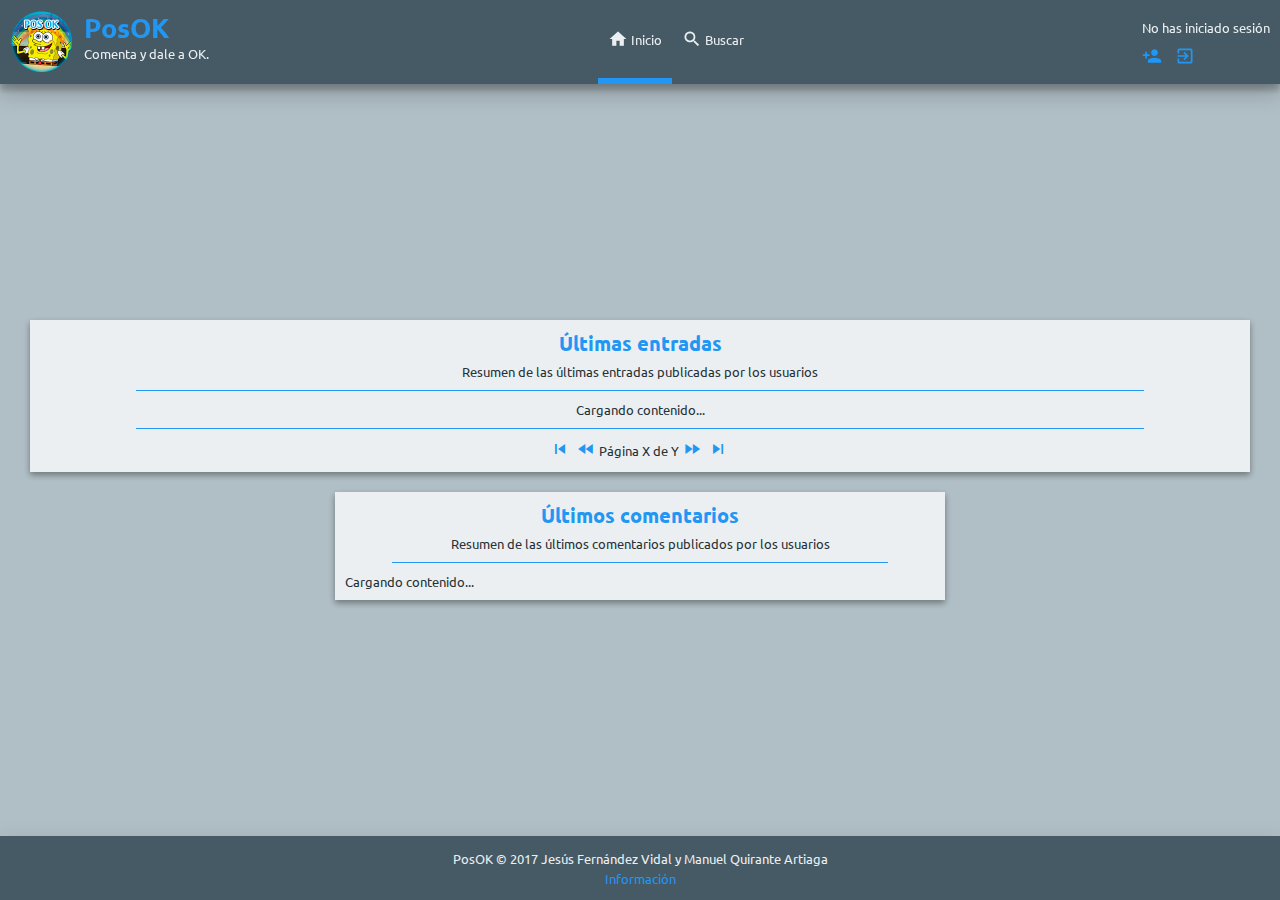
==== index.html @ ed4404c7 "Registro, búsqueda y algo de paginación" ====
<!DOCTYPE html>
<html lang="es">
	<head>
		<meta charset="UTF-8">
		<meta name="viewport" content="width=device-width, initial-scale=1">
		<link rel="stylesheet" href="https://fonts.googleapis.com/css?family=Ubuntu:400,700"><!-- Ubuntu Web Font -->	
		<link rel="stylesheet" href="https://fonts.googleapis.com/icon?family=Material+Icons"><!-- Material Icons -->
		<link rel="stylesheet" type="text/css" href="css/estilos.css">
		<script src="js/basico.js" async defer></script>
		<script src="js/index.js" async defer></script>
		<title>PosOK</title>
	</head>
	<body>
		<input type="checkbox" id="burger-ckb">
		<header>
			<div>
				<label for="burger-ckb"><i class="material-icons">&#xE5CF;</i></label>
				<div id="logo-container">
					<img src="img/com/logo.png" height="500" width="500" alt="Logo PosOK">
					<div>
						<h1>PosOK</h1>
						<p>Comenta y dale a OK.</p>
					</div>
				</div>
			</div>
			<div id="login-container">
				<p>Cargando nombre de usuario...</p>
				<div>
					<p>Cargando enlaces...</p>
				</div>
			</div>
			<nav>
				<ul>
					<li><a href="index.html" class="actual"><i class="material-icons">&#xE88A;</i>Inicio</a></li>
					<li><a href="buscar.html"><i class="material-icons">&#xE8B6;</i>Buscar</a></li>					
				</ul>
			</nav>
		</header>
		<main>
			<section>
				<h2>Últimas entradas</h2>
				<p>Resumen de las últimas entradas publicadas por los usuarios</p>
				<hr>
				<div class="galeria">
					<p>Cargando contenido...</p>
					<!-- Contenido agregado por AJAX -->
				</div>
				<hr>
				<footer>
					<p class="paginacion">
						<a onclick="primeraPagina();" title="Primera página"><i class="material-icons">&#xE045;</i></a>
						<a onclick="paginaAnterior();" title="Página anterior"><i class="material-icons">&#xE020;</i></a>
						Página X de Y
						<a onclick="paginaSiguiente();" title="Página siguiente"><i class="material-icons">&#xE01F;</i></a>
						<a onclick="ultimaPagina();" title="Última página"><i class="material-icons">&#xE044;</i></a>	
					</p>
				</footer>
			</section>
			<section class="medium-card">
				<h2>Últimos comentarios</h2>
				<p>Resumen de las últimos comentarios publicados por los usuarios</p>
				<hr>
				<div id="comentarios">
					<p>Cargando contenido...</p>
					<!-- Contenido agregado por AJAX -->
				</div>
			</section>
		</main>
		<footer>
			<p>PosOK &copy; <time datetime="2017">2017</time> Jesús Fernández Vidal y Manuel Quirante Artiaga</p>
			<p><a href="acerca.html">Información</a></p>
		</footer>
	</body>
</html>
---- css/estilos.css ----
/*Configuraciones generales*/
*
{
	box-sizing: border-box;
	outline-color: #2196F3;
}

::selection
{
	background-color: #BBDEFB;
}

body
{
	margin: 0;
	min-width: 340px;
	min-height: 100vh;
	font-family: "Ubuntu", Arial, Helvetica, sans-serif;
	font-size: 10pt;
	color: #263238;

	display: flex;
	flex-direction: column;
}

img
{
	max-width: 100%;
	max-height: 100%;
}

h1, h2, h3, h4, h5, h6, p
{
	margin: 0;
	padding: 0;
}

h1, h2, h3, h4, h5, h6
{
	color: #2196F3;
}

h2, h3
{
	margin-bottom: 6px;
}

h2
{
	text-align: center;
}

p+p
{
	margin-top: 3px;
}

a
{
	text-decoration: none;
	color: #2196F3;
	transition: all .3s linear;
}
	a:hover, a:active, a:focus
	{
		color: #FFB74D;
	}

	.paginacion>a+a
	{
		margin-left: 3px;
		display: inline-block;
	}

.boton
{
	outline: none;
	border: none;
	border-radius: 3px;
	padding: 10px;
	background-color: #2196F3;
	color: #ECEFF1;
	transition: all .3s linear;

	display: flex;
	flex-direction: row;
	justify-content: center;
	align-items: center;
}
	.boton:hover, .boton:active, .boton:focus
	{
		background-color: #FFB74D;
		color: inherit;
	}

	.boton + .boton
	{
		margin-top: 10px;
	}

	.comentario .boton
	{
		max-width: 150px;
	}

	.peligro
	{
		background-color: #D50000;
	}
		.peligro:hover, .peligro:active, .peligro:focus
		{
			background-color: #FF5252;
		}

.nueva-imagen
{
	display: block;
}

	.nueva-imagen>p
	{
		font-size: 2.5em;
	}

.resaltado
{
	color: #2196F3;
}

.negrita
{
	font-weight: bold;
}

.material-icons
{
	margin-right: 3px;
	font-size: 1.5em;
	color: inherit;
}

hr
{
	margin: 10px auto;
	border: none;
	width: 84%;
	height: 1px;
	background: #2196F3;
	display:block;
}


/*Estructura general*/
/*Cabecera*/
header
{
	position: fixed;
	box-shadow: 0 10px 20px rgba(0,0,0,0.19), 0 6px 6px rgba(0,0,0,0.23);
	width: 100%;
	max-height: 84px;
	padding: 10px;
	background-color: #455A64;
	color: #ECEFF1;
	overflow: hidden;
	z-index: 6;
	transition: max-height .3s linear;
}

	header a
	{
		color: inherit;
		display: flex;
		flex-direction: row;
		align-items: center;
	}

	#burger-ckb:checked+header
	{
		max-height: 30em;
	}

	header>div:first-of-type
	{
		display: flex;
		flex-direction: row;
		align-items: center;
	}

	#burger-ckb
	{
		display: none;
	}

		label[for="burger-ckb"]
		{
			margin-right: 10px;
			cursor: pointer;
			transition: color .3s linear;
		}

			label[for="burger-ckb"]>i
			{
				transition: all .15s linear;
			}
				label[for="burger-ckb"]>i:hover
				{
					color: #FFB74D;
				}

			#burger-ckb:checked+header label[for="burger-ckb"] i
			{
				transform: rotate(180deg);
			}

			#burger-ckb:not(:checked)+header label[for="burger-ckb"] i
			{
				
			}

	#logo-container
	{
		display: flex;
		flex-direction: row;
	}

		#logo-container>img
		{
			margin-right: 10px;
			width: 64px;
			height: 64px;
		}

		#logo-container>div
		{
			display: flex;
			flex-direction: column;
		}


	#login-container
	{
		margin-top: 10px;
		padding-bottom: 10px;
		border-bottom: 2px solid #607D8B;
	}

		.usu
		{
			color: #2196F3;
			font-weight: bold;
		}

		#login-container>div
		{
			display: flex;
			flex-direction: column;
		}

			#login-container a
			{
				margin-top: 10px;
				color: inherit;
				transition: color .3s linear;
			}
				#login-container a:hover
				{
					color: #FFB74D;
				}

	header>nav>ul
	{
		padding: 0;
		list-style: none;
		display: flex;
		flex-direction: column;
	}

		header>nav>ul>li:not(:last-of-type)
		{
			margin-bottom: 10px;
		}


/*Contenido principal*/
main
{
	margin: 0 auto;
	width: 100%;
	padding-top: 84px;
	background-color: #B0BEC5;

	display: flex;
	flex-direction: column;
	justify-content: center;
	align-items: center;
	flex-grow: 1;
}
	
	/* Zonas separadas */
	main section
	{
		width: 100%;
		padding: 6px;
		background-color: #ECEFF1;
		box-shadow: 0 3px 6px rgba(0,0,0,0.16), 0 3px 6px rgba(0,0,0,0.23);
	}

			main section+section
			{
				margin-top: 20px;
			}

		main section>h2~p
		{
			text-align: center;
		}

		/* Tarjetas */
		main article,
		main .tarjeta
		{
			margin: 6px 0;
			box-shadow: 0 1px 3px rgba(0,0,0,0.12), 0 1px 2px rgba(0,0,0,0.24);
			padding: 10px;
			background-color: #FAFAFA;
			transition: all .3s cubic-bezier(.25,.8,.25,1);

			display: flex;
			flex-direction: column;
		}
			main article:hover,
			main article:focus,
			main .tarjeta:hover,
			main .tarjeta:focus
			{
				box-shadow: 0 14px 28px rgba(0,0,0,0.25), 0 10px 10px rgba(0,0,0,0.22);
			}

		/*Galerias*/
		main section>div.galeria
		{
			display: flex;
			flex-flow: row wrap;
			justify-content: center; 
		}


			main div.galeria>article
			{
				width: 320px;
			}

				div.galeria>article h3, div.galeria>article p, div.galeria>article figcaption
				{
					text-align: center;
				}

				div.galeria>article>div
				{
					position: relative;
					overflow: hidden;
					margin: 0;

					display: flex;
					flex-direction: column;
					justify-content: center;
					align-items: center;
				}

					div.galeria>article>div>figure
					{
						margin: 0;

						display: flex;
						flex-direction: column;
						align-items: center;
					}

						div.galeria>article>div>figure>img
						{
							margin-bottom: 10px;
							max-width: 300px;
							height: auto;
							max-height: 169px;
							opacity: 1;
							transition: opacity .3s linear;
						}
							
						div.galeria>article>div>figure.con-transparencia>figcaption
						{
							position: absolute;
							top: 0;
							left: 0;
							opacity: 0;
							transition: opacity .3s linear;
						}

					div.galeria>article>div>footer
					{
						position: absolute;
						bottom: 0;
						width: 100%;
						opacity: 0;
						background-color: #FAFAFA;
						transition: opacity .3s linear;
					}
						div.galeria>article>div:hover>figure>figcaption,
						div.galeria>article>div:focus>figure>figcaption,
						div.galeria>article>div:hover>footer,
						div.galeria>article>div:focus>footer
						{
							opacity: 1;
						}

						div.galeria>article>div:hover>figure.con-transparencia>img,
						div.galeria>article>div:hover>figure.con-transparencia>img
						{
							opacity: .1;
						}


						div.galeria>article>div>figure>div>a
						{
							width: 100%;
							text-align: center;
							display: block;
						}
						
				div.galeria>article>div:not(.no-grow)
				{
					flex-grow: 1;
				}

		/*Comentarios*/
		main .medium-card>div>a
		{
			max-width: 100%;
			color: inherit;
			display: block;
		}
		
			main .comentario>h3,
			main .comentario>p
			{
				text-align: left;
			}

				main .comentario>h3
				{
					white-space: nowrap;
					overflow: hidden;
					text-overflow: ellipsis;
				}

			main .comentario>footer>p
			{
				text-align: right;
			}
		
		/*Article solo con texto */
		main .texto
		{
			/*padding: 10px;*/
			background: transparent;
			box-shadow: none;
			transition: none;
		}
			main .texto:hover
			{
				box-shadow: none;
			}

			main .texto h3
			{
				margin-bottom: 10px;
				text-align: left;
			}

				main .texto p+h3
				{
					margin-top: 30px;
				}

			main .texto p
			{
				text-align: left;
			}

				main .texto p+p,
				main .texto li+li
				{
					margin-top: 10px;
				}

			main .texto>div
			{
				display: flex;
				flex-flow: row wrap;
				justify-content: flex-start;
			}

			main .texto code
			{
				background-color: #BBDEFB;
			}

		main section>footer
		{
			display: flex;
			flex-direction: column;
			justify-content: center;
			align-items: center;
		}

			main section>footer p
			{
				display: flex;
				flex-direction: row;
				justify-content: center;
				align-items: center;
			}

/* Footer principal (algunos elementos tienen el suyo propio) */
body>footer
{
	box-shadow: 0 14px 28px rgba(0,0,0,0.25), 0 10px 10px rgba(0,0,0,0.22);
	height: 64px;
	background-color: #455A64;
	color: #ECEFF1;

	display: flex;
	flex-direction: column;
	justify-content: center;
	align-items: center;
}
	
	body>footer>p
	{
		text-align: center;
	}










/* ----------------------------------------------- MEDIA QUERIES ----------------------------------------------- */
/*Aparece el fondo*/
@media all and (min-width: 480px)
{
	main
	{
		padding: 10px;
		padding-top: 94px;
	}

		main section
		{
			padding: 10px;
			display: flex;
			flex-direction: column;
		}

			main section div.galeria>article,
			main .tarjeta
			{
				margin: 10px;
			}

				main section .comentario
				{
					margin: 10px 0;
					width: 100%;
				}

				main section .texto
				{
					margin: 0;
					width: 100%;
				}
	
}










/* Cambio de header y mas padding en el fondo*/
@media all and (min-width: 650px)
{
	header
	{
		display: flex;
		flex-direction: row;
		justify-content: space-between;
		align-items: center;
	}

		header>div:first-of-type
		{
			order: 1;
		}

		header label
		{
			display: none;
		}

		header>nav
		{
			flex-direction: row;
			justify-content: center;
			flex-grow: 1;
			order: 2;
		}

			header>nav>ul
			{
				margin: 0;
				display: flex;
				flex-direction: row;
				justify-content: center;
			}

				header>nav>ul>li:not(:last-of-type)
				{
						margin-bottom: 0px;					
				}

					header>nav>ul>li>a
					{
						border: none;
						border-bottom: 6px solid transparent;
						height: 84px;
						padding: 0 10px;
						color: inherit;
						transition: border .3s linear;
					}
						header>nav>ul>li>a:hover,
						header>nav>ul>li>a.actual
						{
							border-bottom: 6px solid #2196F3;
							color: inherit;
						}

		#login-container
		{
			margin: 0;
			border: none;
			padding: 0;
			order: 3;
		}

			#login-container>p
			{
				text-align: center;
			}

			#login-container>div
			{
				flex-direction: row;
			}
				#login-container .solo-en-movil
				{
					display: none;
				}

				#login-container a
				{
					color:#2196F3;
				}
					#login-container a:hover
					{
						color: #FFB74D;
					}
					#login-container a:not(:last-of-type)
					{
						margin-right: 10px;
					}

	main
	{
		padding: 30px;
		padding-top: 114px;
	}
}










/* Tarjetas medias ya se reducen */
@media all and (min-width: 768px)
{
	main .medium-card
	{
		max-width: 50%;
	}
}










/* Aun mas padding al fondo */
@media all and (min-width: 1350px)
{
	main
	{
		padding: 114px 140px 30px 140px;
	}
}
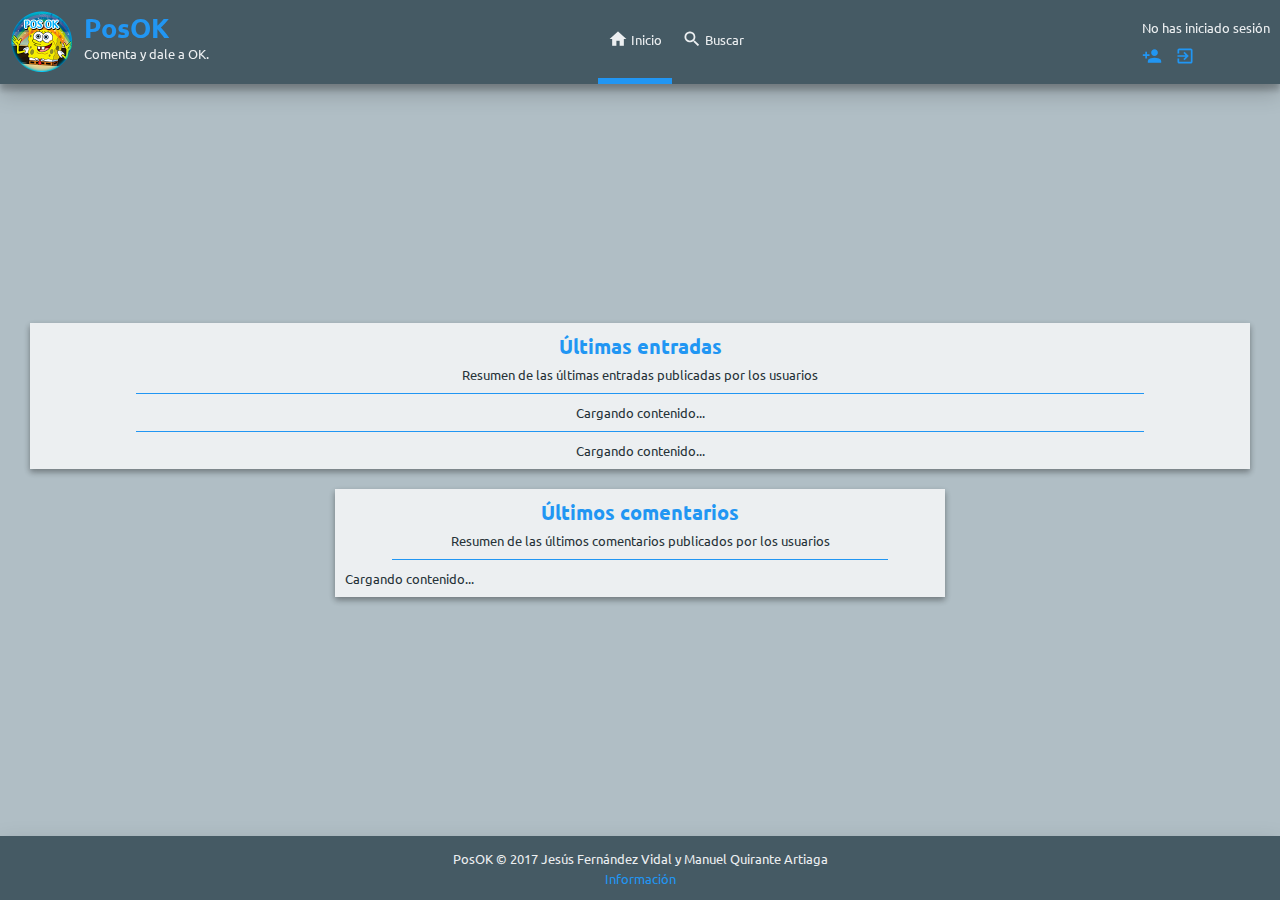
==== commit 10c8eb6d: "Paginaciones" ====
--- a/index.html
+++ b/index.html
@@ -48,11 +48,8 @@
 				<hr>
 				<footer>
 					<p class="paginacion">
-						<a onclick="primeraPagina();" title="Primera página"><i class="material-icons">&#xE045;</i></a>
-						<a onclick="paginaAnterior();" title="Página anterior"><i class="material-icons">&#xE020;</i></a>
-						Página X de Y
-						<a onclick="paginaSiguiente();" title="Página siguiente"><i class="material-icons">&#xE01F;</i></a>
-						<a onclick="ultimaPagina();" title="Última página"><i class="material-icons">&#xE044;</i></a>	
+						Cargando contenido...
+						<!-- Contenido agregado por AJAX -->
 					</p>
 				</footer>
 			</section>
--- a/css/estilos.css
+++ b/css/estilos.css
@@ -70,6 +70,11 @@
 	{
 		margin-left: 3px;
 		display: inline-block;
+	}
+
+	.paginacion>span
+	{
+		margin: 0 3px;
 	}
 
 .boton
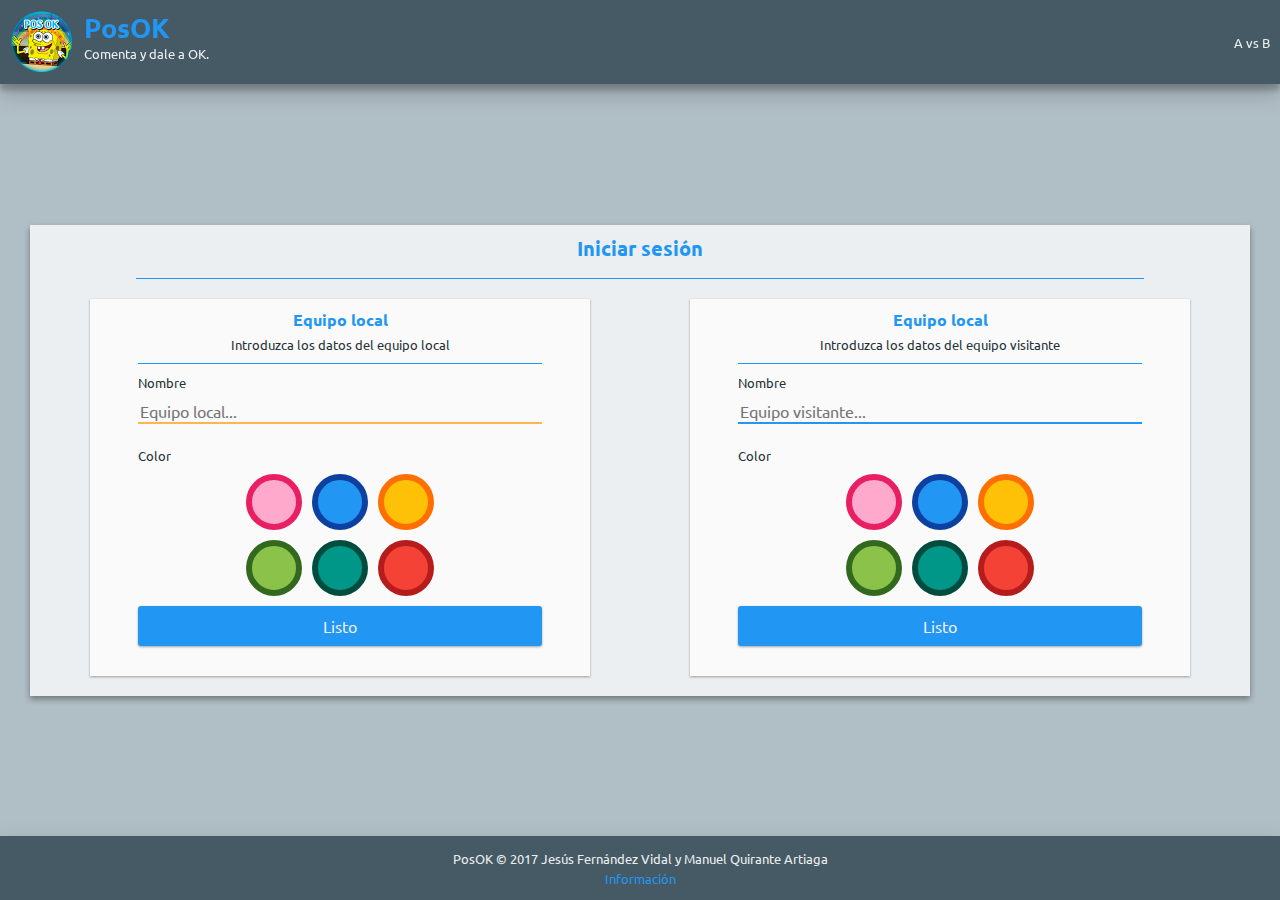
==== commit da1c6054: ""INICIO" PRÁCTICA 3" ====
--- a/index.html
+++ b/index.html
@@ -6,9 +6,9 @@
 		<link rel="stylesheet" href="https://fonts.googleapis.com/css?family=Ubuntu:400,700"><!-- Ubuntu Web Font -->	
 		<link rel="stylesheet" href="https://fonts.googleapis.com/icon?family=Material+Icons"><!-- Material Icons -->
 		<link rel="stylesheet" type="text/css" href="css/estilos.css">
-		<script src="js/basico.js" async defer></script>
+		<link rel="stylesheet" type="text/css" href="css/forms.css">
 		<script src="js/index.js" async defer></script>
-		<title>PosOK</title>
+		<title>Login - PosOK</title>
 	</head>
 	<body>
 		<input type="checkbox" id="burger-ckb">
@@ -16,7 +16,7 @@
 			<div>
 				<label for="burger-ckb"><i class="material-icons">&#xE5CF;</i></label>
 				<div id="logo-container">
-					<img src="img/com/logo.png" height="500" width="500" alt="Logo PosOK">
+					<img src="img/logo.png" height="500" width="500" alt="Logo PosOK">
 					<div>
 						<h1>PosOK</h1>
 						<p>Comenta y dale a OK.</p>
@@ -24,43 +24,59 @@
 				</div>
 			</div>
 			<div id="login-container">
-				<p>Cargando nombre de usuario...</p>
-				<div>
-					<p>Cargando enlaces...</p>
-				</div>
+				<p>A vs B</p>
 			</div>
-			<nav>
-				<ul>
-					<li><a href="index.html" class="actual"><i class="material-icons">&#xE88A;</i>Inicio</a></li>
-					<li><a href="buscar.html"><i class="material-icons">&#xE8B6;</i>Buscar</a></li>					
-				</ul>
-			</nav>
 		</header>
 		<main>
 			<section>
-				<h2>Últimas entradas</h2>
-				<p>Resumen de las últimas entradas publicadas por los usuarios</p>
-				<hr>
-				<div class="galeria">
-					<p>Cargando contenido...</p>
-					<!-- Contenido agregado por AJAX -->
+				<h2>Iniciar sesión</h2>
+				<p></p>
+				<hr />
+				<div class="equipos">
+					<div class="tarjeta">
+						<h3>Equipo local</h3>
+						<p>Introduzca los datos del equipo local</p>
+						<hr>
+						<form onsubmit="return iniciarSesion(this);">
+							<div>
+								<p><label for="equipo1">Nombre</label></p>
+								<p><input type="text" name="equipo1" id="equipo1" placeholder="Equipo local..." required autofocus></p>
+								<p>Color</p>
+								<svg xmlns="http://www.w3.org/2000/svg" width="188" height="122" id="A">
+									<circle fill="#FAC" stroke="#E91E63" stroke-width="6" cx="28" cy="28" r="25" id="A1" onclick="elegirFicha(this);" />
+									<circle fill="#2196F3" stroke="#0D41A1" stroke-width="6" cx="94" cy="28" r="25" id="A2" onclick="elegirFicha(this);" />
+									<circle fill="#FFC107" stroke="#FF6F00" stroke-width="6" cx="160" cy="28" r="25" id="A3" onclick="elegirFicha(this);" />
+									<circle fill="#8BC34A" stroke="#33691E" stroke-width="6" cx="28" cy="94" r="25" id="A4" onclick="elegirFicha(this);" />
+									<circle fill="#009688" stroke="#004D40" stroke-width="6" cx="94" cy="94" r="25" id="A5" onclick="elegirFicha(this);" />
+									<circle fill="#F44336" stroke="#B71C1C" stroke-width="6" cx="160" cy="94" r="25" id="A6" onclick="elegirFicha(this);" />
+								</svg>
+								<input type="submit" value="Listo">
+							</div>
+						</form>						
+					</div>
+					<div class="tarjeta">
+						<h3>Equipo local</h3>
+						<p>Introduzca los datos del equipo visitante</p>
+						<hr>
+						<form onsubmit="return iniciarSesion(this);">
+							<div>
+								<p><label for="equipo2">Nombre</label></p>
+								<p><input type="text" name="eqipo2" id="eqipo2" placeholder="Equipo visitante..." required></p>
+								<p>Color</p>
+								<svg xmlns="http://www.w3.org/2000/svg" width="188" height="122" id="B">
+									<circle fill="#FAC" stroke="#E91E63" stroke-width="6" cx="28" cy="28" r="25" id="B1" onclick="elegirFicha(this);" />
+									<circle fill="#2196F3" stroke="#0D41A1" stroke-width="6" cx="94" cy="28" r="25" id="B2" onclick="elegirFicha(this);" />
+									<circle fill="#FFC107" stroke="#FF6F00" stroke-width="6" cx="160" cy="28" r="25" id="B3" onclick="elegirFicha(this);" />
+									<circle fill="#8BC34A" stroke="#33691E" stroke-width="6" cx="28" cy="94" r="25" id="B4" onclick="elegirFicha(this);" />
+									<circle fill="#009688" stroke="#004D40" stroke-width="6" cx="94" cy="94" r="25" id="B5" onclick="elegirFicha(this);" />
+									<circle fill="#F44336" stroke="#B71C1C" stroke-width="6" cx="160" cy="94" r="25" id="B6" onclick="elegirFicha(this);" />
+								</svg>
+								<input type="submit" value="Listo">
+							</div>
+						</form>	
+					</div>
 				</div>
-				<hr>
-				<footer>
-					<p class="paginacion">
-						Cargando contenido...
-						<!-- Contenido agregado por AJAX -->
-					</p>
-				</footer>
-			</section>
-			<section class="medium-card">
-				<h2>Últimos comentarios</h2>
-				<p>Resumen de las últimos comentarios publicados por los usuarios</p>
-				<hr>
-				<div id="comentarios">
-					<p>Cargando contenido...</p>
-					<!-- Contenido agregado por AJAX -->
-				</div>
+				<p></p>
 			</section>
 		</main>
 		<footer>
--- a/css/estilos.css
+++ b/css/estilos.css
@@ -120,6 +120,7 @@
 .nueva-imagen
 {
 	display: block;
+	cursor: pointer;
 }
 
 	.nueva-imagen>p
@@ -341,12 +342,31 @@
 				box-shadow: 0 14px 28px rgba(0,0,0,0.25), 0 10px 10px rgba(0,0,0,0.22);
 			}
 
-		/*Galerias*/
-		main section>div.galeria
-		{
-			display: flex;
-			flex-flow: row wrap;
-			justify-content: center; 
+			main .equipos
+			{
+				display: flex;
+				flex-flow: row wrap;
+				justify-content: space-around;
+			}
+
+				main .equipos .tarjeta
+				{
+					width: 45%;
+					min-width: 250px;
+					max-width: 500px;
+				}
+
+					main .equipos .tarjeta h3,
+					main .equipos .tarjeta>p
+					{
+						text-align: center;
+					}
+
+		/*SVG*/
+		main section svg
+		{
+			margin: 10px auto;
+			display: block;
 		}
 
 
--- a/css/forms.css
+++ b/css/forms.css
@@ -0,0 +1,256 @@
+/*Estilos para formularios*/
+form
+{
+	display: flex;
+	flex-direction: column;
+	align-items: center;
+}
+	
+	form>div
+	{
+		width: 84%;
+		display: flex;
+		flex-direction: column;
+		justify-content: center;
+	}
+
+
+	form label
+	{
+		margin-bottom: 6px;
+		display: inline-block;
+	}
+		form input, textarea, select
+		{
+			margin-bottom: 20px;
+			font-family: inherit;
+			font-size: 1rem;
+		}
+
+		form input[type="text"],
+		form input[type="password"],
+		form input[type="email"],
+		form input[type="date"],
+		form input[type=""],
+		textarea
+		{
+			display: inline-block;
+			outline: none;
+			border: none;
+			border-bottom: 2px solid #2196F3;
+			width: 100%;
+			background: transparent;
+			transition: border .3s linear;
+		}
+			form input[type="text"]:hover,
+			form input[type="password"]:hover,
+			form input[type="email"]:hover,
+			form input[type="date"]:hover,
+			form input[type=""]:hover,
+			textarea:hover,
+			form input[type="text"]:focus,
+			form input[type="password"]:focus,
+			form input[type="email"]:focus,
+			form input[type="date"]:focus,
+			form input[type=""]:focus,
+			textarea:focus
+			{
+				border-bottom: 2px solid #FFB74D;
+			}
+
+		form input[type="submit"],
+		select
+		{
+			box-shadow: 0 1px 3px rgba(0,0,0,0.12), 0 1px 2px rgba(0,0,0,0.24);
+			outline: none;
+			border: none;
+			border-radius: 3px;
+			padding: 10px;
+			background-color: #2196F3;
+			color: #ECEFF1;
+			transition: all .3s cubic-bezier(.25,.8,.25,1);
+		}
+			form input[type="submit"]:hover,
+			select:hover,
+			form input[type="submit"]:active,
+			select:active,
+			form input[type="submit"]:focus,
+			select:focus
+			{
+				box-shadow: 0 3px 6px rgba(0,0,0,0.16), 0 3px 6px rgba(0,0,0,0.23);
+				background-color: #FFB74D;
+				color: inherit;
+			}
+
+		form input:disabled,
+		form textarea:disabled
+		{
+			border-color: #607D8B;
+		}
+			form input:disabled:hover,
+			form textarea:disabled:hover
+			{
+				border-color: #90A4AE;
+			}
+
+		form .boton
+		{
+			margin-bottom: 10px;
+		}
+
+		/*Checkboxes y radio buttons personalizados*/
+		form input[type="checkbox"],
+		form input[type="radio"]
+		{
+			display: none;
+		}
+
+			form input[type="checkbox"] + label,
+			form input[type="radio"] + label
+			{
+				display: inline-block;
+				position: relative;
+				border-radius: 3px;
+				padding: 5px 10px 5px 29px;
+				cursor: pointer;
+				transition: all .3s linear;
+			}
+				form input[type="checkbox"] + label:hover,
+				form input[type="radio"] + label:hover,
+				form input[type="checkbox"]:checked + label:hover,
+				form input[type="radio"]:checked + label:hover
+				{
+					background-color: #BBDEFB;
+					color: #263238;
+				}
+
+				form input[type="checkbox"] + label:before,
+				form input[type="radio"] + label:before
+				{
+					content: "";
+					display: inline-block;
+					position: absolute;
+					left: 10px;
+					border: 2px solid #2196F3;
+					border-radius: 3px;
+					width: 10px;
+					height: 10px;
+					background: none;
+				}
+
+				form input[type="radio"] + label:before
+				{
+					border-radius: 50%;
+				}
+
+				form input[type="checkbox"]:checked + label,
+				form input[type="radio"]:checked + label
+				{
+					padding: 5px 10px;
+					background-color: #64B5F6;
+					color: #263238;
+				}
+
+				form input[type="checkbox"]:checked + label:before,
+				form input[type="radio"]:checked + label:before
+				{
+					display: none;
+				}
+
+				/*Para que los enlaces dentro de un custom checkbox/radio button sean visibles*/
+				form input[type="checkbox"] + label:hover>a,
+				form input[type="radio"] + label:hover>a,
+				form input[type="checkbox"]:checked + label>a,
+				form input[type="radio"]:checked + label>a
+				{
+					color: #263238;
+					text-decoration: underline;
+				}
+
+				form input[type="checkbox"]:checked + label>a,
+				form input[type="radio"]:checked + label>a
+				{
+					color: #263238;
+				}
+
+
+/*Mensajes emergentes*/
+.fondo-mensaje
+{
+	position: fixed;
+	top: 0;
+	bottom: 0;
+	left: 0;
+	right: 0;
+	background-color: rgba(38,50,56,.7);
+	z-index: 7;
+	transition: all .5s linear;
+}
+
+.contenedor-mensaje
+{
+	position: fixed;
+	top: 6em;
+	left: 50%;
+	box-shadow: 0 1px 3px rgba(0,0,0,0.12), 0 1px 2px rgba(0,0,0,0.24);
+	width: 20em;
+	padding: 1em;
+	background-color: #ECEFF1;
+	transform: translateX(-50%);
+	text-align: center;
+	transition: all .5s linear;
+
+	display: flex;
+	flex-direction: column;
+	justify-content: center;
+}
+
+	.contenedor-mensaje>a
+	{
+		margin-top: 10px;
+	}
+
+
+/* Nueva Entrada */
+.form-oculto,
+.input-oculto,
+.div-oculto
+{
+	display: none;
+}
+
+.foto-muy-grande
+{
+	border: 2px solid #D50000;
+	box-shadow: 0 1px 3px rgba(213,0,0,0.12), 0 1px 2px rgba(213,0,0,0.24);
+	transition: all .3s cubic-bezier(.25,.8,.25,1);
+}
+	.foto-muy-grande:hover,
+	.foto-muy-grande:focus
+	{
+		box-shadow: 0 14px 28px rgba(213,0,0,0.25), 0 10px 10px rgba(213,0,0,0.22);
+	}
+
+/* Validacion */
+#disponibilidad,
+#coincidencia
+{
+	display: inline-block;
+	margin-left: 10px;
+}
+	.correcto
+	{
+		color: #4CAF50;
+		font-weight: bold;
+	}
+
+	.incorrecto
+	{
+		color: #D50000;
+		font-weight: bold;
+	}
+
+	.input-incorrecto
+	{
+		border-color: #D50000;
+	}
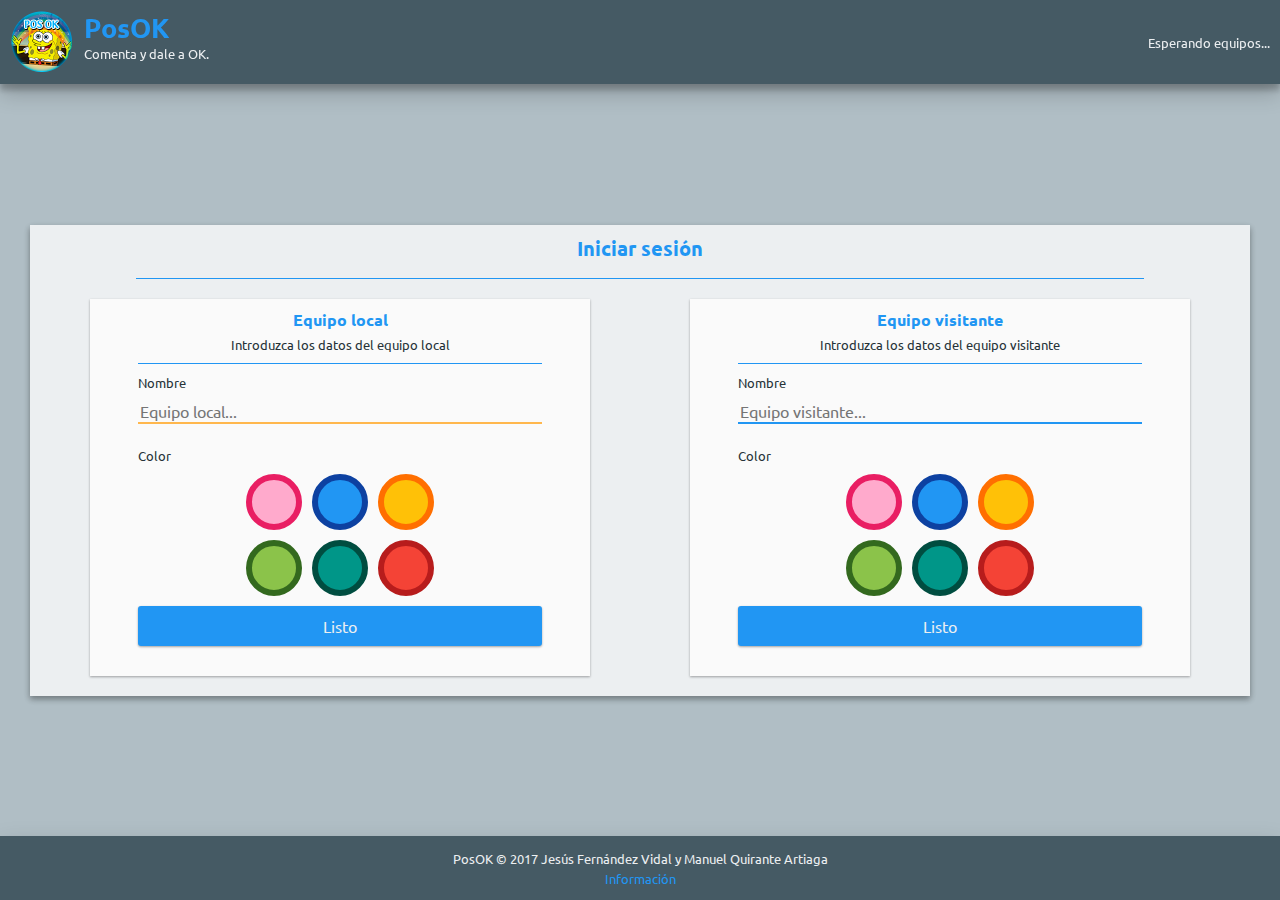
==== commit df53bfc7: "Index" ====
--- a/index.html
+++ b/index.html
@@ -24,7 +24,7 @@
 				</div>
 			</div>
 			<div id="login-container">
-				<p>A vs B</p>
+				<p>Esperando equipos...</p>
 			</div>
 		</header>
 		<main>
@@ -37,40 +37,44 @@
 						<h3>Equipo local</h3>
 						<p>Introduzca los datos del equipo local</p>
 						<hr>
-						<form onsubmit="return iniciarSesion(this);">
+						<form onsubmit="return listo(this);">
 							<div>
-								<p><label for="equipo1">Nombre</label></p>
-								<p><input type="text" name="equipo1" id="equipo1" placeholder="Equipo local..." required autofocus></p>
+								<p><label for="equipoA">Nombre</label></p>
+								<p><input type="text" name="equipoA" id="equipoA" placeholder="Equipo local..." required autofocus></p>
 								<p>Color</p>
 								<svg xmlns="http://www.w3.org/2000/svg" width="188" height="122" id="A">
-									<circle fill="#FAC" stroke="#E91E63" stroke-width="6" cx="28" cy="28" r="25" id="A1" onclick="elegirFicha(this);" />
-									<circle fill="#2196F3" stroke="#0D41A1" stroke-width="6" cx="94" cy="28" r="25" id="A2" onclick="elegirFicha(this);" />
-									<circle fill="#FFC107" stroke="#FF6F00" stroke-width="6" cx="160" cy="28" r="25" id="A3" onclick="elegirFicha(this);" />
-									<circle fill="#8BC34A" stroke="#33691E" stroke-width="6" cx="28" cy="94" r="25" id="A4" onclick="elegirFicha(this);" />
-									<circle fill="#009688" stroke="#004D40" stroke-width="6" cx="94" cy="94" r="25" id="A5" onclick="elegirFicha(this);" />
-									<circle fill="#F44336" stroke="#B71C1C" stroke-width="6" cx="160" cy="94" r="25" id="A6" onclick="elegirFicha(this);" />
+									<rect fill="#FAFAFA" width="56" height="56" x="0" y="0" id="AS"/>
+									<circle fill="#FAC" stroke="#E91E63" stroke-width="6" cx="28" cy="28" r="25" id="A0" onclick="elegirFicha(this);" />
+									<circle fill="#2196F3" stroke="#0D41A1" stroke-width="6" cx="94" cy="28" r="25" id="A1" onclick="elegirFicha(this);" />
+									<circle fill="#FFC107" stroke="#FF6F00" stroke-width="6" cx="160" cy="28" r="25" id="A2" onclick="elegirFicha(this);" />
+									<circle fill="#8BC34A" stroke="#33691E" stroke-width="6" cx="28" cy="94" r="25" id="A3" onclick="elegirFicha(this);" />
+									<circle fill="#009688" stroke="#004D40" stroke-width="6" cx="94" cy="94" r="25" id="A4" onclick="elegirFicha(this);" />
+									<circle fill="#F44336" stroke="#B71C1C" stroke-width="6" cx="160" cy="94" r="25" id="A5" onclick="elegirFicha(this);" />
 								</svg>
+								<p class="oculto incorrecto">Por favor, elija un color</p>
 								<input type="submit" value="Listo">
 							</div>
 						</form>						
 					</div>
 					<div class="tarjeta">
-						<h3>Equipo local</h3>
+						<h3>Equipo visitante</h3>
 						<p>Introduzca los datos del equipo visitante</p>
 						<hr>
-						<form onsubmit="return iniciarSesion(this);">
+						<form onsubmit="return listo(this);">
 							<div>
-								<p><label for="equipo2">Nombre</label></p>
-								<p><input type="text" name="eqipo2" id="eqipo2" placeholder="Equipo visitante..." required></p>
+								<p><label for="equipoB">Nombre</label></p>
+								<p><input type="text" name="equipoB" id="equipoB" placeholder="Equipo visitante..." required></p>
 								<p>Color</p>
 								<svg xmlns="http://www.w3.org/2000/svg" width="188" height="122" id="B">
-									<circle fill="#FAC" stroke="#E91E63" stroke-width="6" cx="28" cy="28" r="25" id="B1" onclick="elegirFicha(this);" />
-									<circle fill="#2196F3" stroke="#0D41A1" stroke-width="6" cx="94" cy="28" r="25" id="B2" onclick="elegirFicha(this);" />
-									<circle fill="#FFC107" stroke="#FF6F00" stroke-width="6" cx="160" cy="28" r="25" id="B3" onclick="elegirFicha(this);" />
-									<circle fill="#8BC34A" stroke="#33691E" stroke-width="6" cx="28" cy="94" r="25" id="B4" onclick="elegirFicha(this);" />
-									<circle fill="#009688" stroke="#004D40" stroke-width="6" cx="94" cy="94" r="25" id="B5" onclick="elegirFicha(this);" />
-									<circle fill="#F44336" stroke="#B71C1C" stroke-width="6" cx="160" cy="94" r="25" id="B6" onclick="elegirFicha(this);" />
+									<rect fill="#FAFAFA" width="56" height="56" x="0" y="0" id="BS"/>
+									<circle fill="#FAC" stroke="#E91E63" stroke-width="6" cx="28" cy="28" r="25" id="B0" onclick="elegirFicha(this);" />
+									<circle fill="#2196F3" stroke="#0D41A1" stroke-width="6" cx="94" cy="28" r="25" id="B1" onclick="elegirFicha(this);" />
+									<circle fill="#FFC107" stroke="#FF6F00" stroke-width="6" cx="160" cy="28" r="25" id="B2" onclick="elegirFicha(this);" />
+									<circle fill="#8BC34A" stroke="#33691E" stroke-width="6" cx="28" cy="94" r="25" id="B3" onclick="elegirFicha(this);" />
+									<circle fill="#009688" stroke="#004D40" stroke-width="6" cx="94" cy="94" r="25" id="B4" onclick="elegirFicha(this);" />
+									<circle fill="#F44336" stroke="#B71C1C" stroke-width="6" cx="160" cy="94" r="25" id="B5" onclick="elegirFicha(this);" />
 								</svg>
+								<p class="oculto incorrecto">Por favor, elija un color</p>
 								<input type="submit" value="Listo">
 							</div>
 						</form>	
--- a/css/estilos.css
+++ b/css/estilos.css
@@ -323,7 +323,7 @@
 
 		/* Tarjetas */
 		main article,
-		main .tarjeta
+		.tarjeta
 		{
 			margin: 6px 0;
 			box-shadow: 0 1px 3px rgba(0,0,0,0.12), 0 1px 2px rgba(0,0,0,0.24);
@@ -336,8 +336,8 @@
 		}
 			main article:hover,
 			main article:focus,
-			main .tarjeta:hover,
-			main .tarjeta:focus
+			.tarjeta:hover,
+			.tarjeta:focus
 			{
 				box-shadow: 0 14px 28px rgba(0,0,0,0.25), 0 10px 10px rgba(0,0,0,0.22);
 			}
--- a/css/forms.css
+++ b/css/forms.css
@@ -232,25 +232,50 @@
 	}
 
 /* Validacion */
-#disponibilidad,
-#coincidencia
-{
-	display: inline-block;
-	margin-left: 10px;
-}
-	.correcto
-	{
-		color: #4CAF50;
-		font-weight: bold;
-	}
-
-	.incorrecto
-	{
-		color: #D50000;
-		font-weight: bold;
-	}
-
-	.input-incorrecto
-	{
-		border-color: #D50000;
-	}
+.correcto
+{
+	color: #4CAF50;
+	font-weight: bold;
+}
+
+.incorrecto
+{
+	margin: 10px 0;
+	text-align: center;
+	color: #D50000;
+	font-weight: bold;
+}
+
+.equipo-listo
+{
+	border: 2px solid #4CAF50;
+	box-shadow: 0 1px 3px rgba(76,175,80,0.12), 0 1px 2px rgba(213,0,0,0.24);
+	transition: all .3s cubic-bezier(.25,.8,.25,1);
+}
+	.equipo-listo:hover,
+	.equipo-listo:focus
+	{
+		box-shadow: 0 14px 28px rgba(76,175,80,0.25), 0 10px 10px rgba(76,175,80,0.22);
+	}
+
+.equipo-incorrecto
+{
+	border: 2px solid #D50000;
+	box-shadow: 0 1px 3px rgba(213,0,0,0.12), 0 1px 2px rgba(213,0,0,0.24);
+	transition: all .3s cubic-bezier(.25,.8,.25,1);
+}
+	.equipo-incorrecto:hover,
+	.equipo-incorrecto:focus
+	{
+		box-shadow: 0 14px 28px rgba(213,0,0,0.25), 0 10px 10px rgba(213,0,0,0.22);
+	}
+
+.input-incorrecto
+{
+	border-color: #D50000;
+}
+
+.oculto
+{
+display: none;
+}
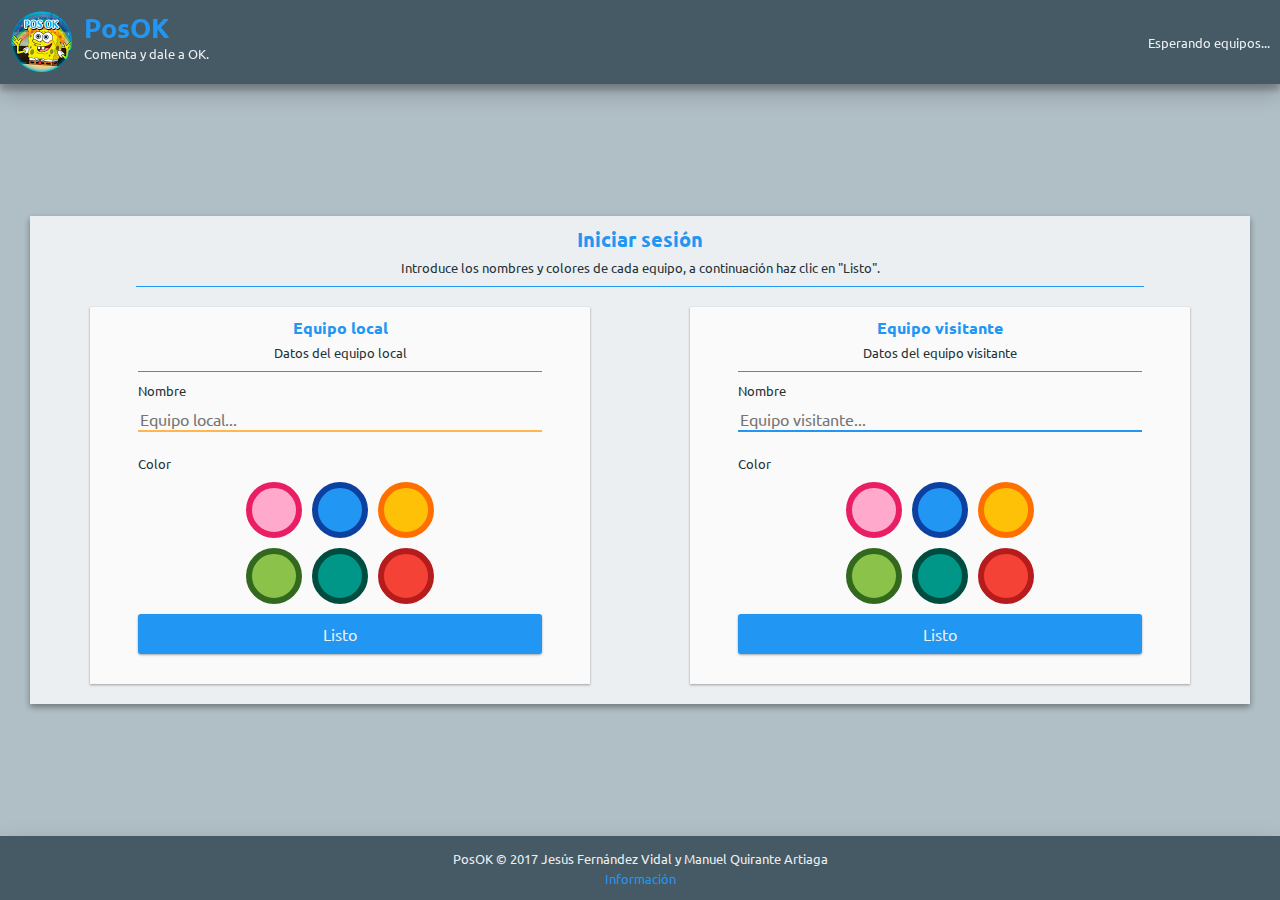
==== commit 597c2dcb: "Estilo y simpleza" ====
--- a/index.html
+++ b/index.html
@@ -30,12 +30,12 @@
 		<main>
 			<section>
 				<h2>Iniciar sesión</h2>
-				<p></p>
+				<p>Introduce los nombres y colores de cada equipo, a continuación haz clic en "Listo".</p>
 				<hr />
 				<div class="equipos">
 					<div class="tarjeta">
 						<h3>Equipo local</h3>
-						<p>Introduzca los datos del equipo local</p>
+						<p>Datos del equipo local</p>
 						<hr>
 						<form onsubmit="return listo(this);">
 							<div>
@@ -58,7 +58,7 @@
 					</div>
 					<div class="tarjeta">
 						<h3>Equipo visitante</h3>
-						<p>Introduzca los datos del equipo visitante</p>
+						<p>Datos del equipo visitante</p>
 						<hr>
 						<form onsubmit="return listo(this);">
 							<div>
--- a/css/estilos.css
+++ b/css/estilos.css
@@ -66,16 +66,6 @@
 		color: #FFB74D;
 	}
 
-	.paginacion>a+a
-	{
-		margin-left: 3px;
-		display: inline-block;
-	}
-
-	.paginacion>span
-	{
-		margin: 0 3px;
-	}
 
 .boton
 {
@@ -98,16 +88,6 @@
 		color: inherit;
 	}
 
-	.boton + .boton
-	{
-		margin-top: 10px;
-	}
-
-	.comentario .boton
-	{
-		max-width: 150px;
-	}
-
 	.peligro
 	{
 		background-color: #D50000;
@@ -117,26 +97,6 @@
 			background-color: #FF5252;
 		}
 
-.nueva-imagen
-{
-	display: block;
-	cursor: pointer;
-}
-
-	.nueva-imagen>p
-	{
-		font-size: 2.5em;
-	}
-
-.resaltado
-{
-	color: #2196F3;
-}
-
-.negrita
-{
-	font-weight: bold;
-}
 
 .material-icons
 {
@@ -155,6 +115,93 @@
 	display:block;
 }
 
+.oculto
+{
+display: none;
+}
+
+/*Destacar texto*/
+.resaltado
+{
+	color: #2196F3;
+}
+
+.negrita
+{
+	font-weight: bold;
+}
+
+.usu
+{
+	color: #2196F3;
+	font-weight: bold;
+}
+
+.color-0
+{
+	color: #FFAACC;
+}
+
+.color-1
+{
+	color: #2193F3;
+}
+
+.color-2
+{
+	color: #FFC107;
+}
+
+.color-3
+{
+	color: #8BC34A;
+}
+
+.color-4
+{
+	color: #009688;
+}
+
+.color-5
+{
+	color: #F44336;
+}
+
+/*Mensajes emergentes*/
+.fondo-mensaje
+{
+	position: fixed;
+	top: 0;
+	bottom: 0;
+	left: 0;
+	right: 0;
+	background-color: rgba(38,50,56,.7);
+	z-index: 7;
+	transition: all .5s linear;
+}
+
+.contenedor-mensaje
+{
+	position: fixed;
+	top: 6em;
+	left: 50%;
+	box-shadow: 0 1px 3px rgba(0,0,0,0.12), 0 1px 2px rgba(0,0,0,0.24);
+	width: 20em;
+	padding: 1em;
+	background-color: #ECEFF1;
+	transform: translateX(-50%);
+	text-align: center;
+	transition: all .5s linear;
+
+	display: flex;
+	flex-direction: column;
+	justify-content: center;
+}
+
+	.contenedor-mensaje>a
+	{
+		margin-top: 10px;
+	}
 
 /*Estructura general*/
 /*Cabecera*/
@@ -246,44 +293,11 @@
 	#login-container
 	{
 		margin-top: 10px;
-		padding-bottom: 10px;
-		border-bottom: 2px solid #607D8B;
-	}
-
-		.usu
-		{
-			color: #2196F3;
-			font-weight: bold;
-		}
-
-		#login-container>div
-		{
-			display: flex;
-			flex-direction: column;
-		}
-
-			#login-container a
-			{
-				margin-top: 10px;
-				color: inherit;
-				transition: color .3s linear;
-			}
-				#login-container a:hover
-				{
-					color: #FFB74D;
-				}
-
-	header>nav>ul
-	{
-		padding: 0;
-		list-style: none;
-		display: flex;
-		flex-direction: column;
-	}
-
-		header>nav>ul>li:not(:last-of-type)
-		{
-			margin-bottom: 10px;
+	}
+
+		#login-container>p
+		{
+			text-align: center;
 		}
 
 
@@ -368,119 +382,6 @@
 			margin: 10px auto;
 			display: block;
 		}
-
-
-			main div.galeria>article
-			{
-				width: 320px;
-			}
-
-				div.galeria>article h3, div.galeria>article p, div.galeria>article figcaption
-				{
-					text-align: center;
-				}
-
-				div.galeria>article>div
-				{
-					position: relative;
-					overflow: hidden;
-					margin: 0;
-
-					display: flex;
-					flex-direction: column;
-					justify-content: center;
-					align-items: center;
-				}
-
-					div.galeria>article>div>figure
-					{
-						margin: 0;
-
-						display: flex;
-						flex-direction: column;
-						align-items: center;
-					}
-
-						div.galeria>article>div>figure>img
-						{
-							margin-bottom: 10px;
-							max-width: 300px;
-							height: auto;
-							max-height: 169px;
-							opacity: 1;
-							transition: opacity .3s linear;
-						}
-							
-						div.galeria>article>div>figure.con-transparencia>figcaption
-						{
-							position: absolute;
-							top: 0;
-							left: 0;
-							opacity: 0;
-							transition: opacity .3s linear;
-						}
-
-					div.galeria>article>div>footer
-					{
-						position: absolute;
-						bottom: 0;
-						width: 100%;
-						opacity: 0;
-						background-color: #FAFAFA;
-						transition: opacity .3s linear;
-					}
-						div.galeria>article>div:hover>figure>figcaption,
-						div.galeria>article>div:focus>figure>figcaption,
-						div.galeria>article>div:hover>footer,
-						div.galeria>article>div:focus>footer
-						{
-							opacity: 1;
-						}
-
-						div.galeria>article>div:hover>figure.con-transparencia>img,
-						div.galeria>article>div:hover>figure.con-transparencia>img
-						{
-							opacity: .1;
-						}
-
-
-						div.galeria>article>div>figure>div>a
-						{
-							width: 100%;
-							text-align: center;
-							display: block;
-						}
-						
-				div.galeria>article>div:not(.no-grow)
-				{
-					flex-grow: 1;
-				}
-
-		/*Comentarios*/
-		main .medium-card>div>a
-		{
-			max-width: 100%;
-			color: inherit;
-			display: block;
-		}
-		
-			main .comentario>h3,
-			main .comentario>p
-			{
-				text-align: left;
-			}
-
-				main .comentario>h3
-				{
-					white-space: nowrap;
-					overflow: hidden;
-					text-overflow: ellipsis;
-				}
-
-			main .comentario>footer>p
-			{
-				text-align: right;
-			}
 		
 		/*Article solo con texto */
 		main .texto
@@ -529,7 +430,7 @@
 				background-color: #BBDEFB;
 			}
 
-		main section>footer
+		/*main section>footer
 		{
 			display: flex;
 			flex-direction: column;
@@ -543,7 +444,7 @@
 				flex-direction: row;
 				justify-content: center;
 				align-items: center;
-			}
+			}*/
 
 /* Footer principal (algunos elementos tienen el suyo propio) */
 body>footer
@@ -590,24 +491,16 @@
 			flex-direction: column;
 		}
 
-			main section div.galeria>article,
 			main .tarjeta
 			{
 				margin: 10px;
 			}
 
-				main section .comentario
-				{
-					margin: 10px 0;
-					width: 100%;
-				}
-
-				main section .texto
-				{
-					margin: 0;
-					width: 100%;
-				}
-	
+			main section .texto
+			{
+				margin: 0;
+				width: 100%;
+			}	
 }
 
 
@@ -630,87 +523,17 @@
 		align-items: center;
 	}
 
-		header>div:first-of-type
-		{
-			order: 1;
-		}
-
 		header label
 		{
 			display: none;
 		}
-
-		header>nav
-		{
-			flex-direction: row;
-			justify-content: center;
-			flex-grow: 1;
-			order: 2;
-		}
-
-			header>nav>ul
-			{
-				margin: 0;
-				display: flex;
-				flex-direction: row;
-				justify-content: center;
-			}
-
-				header>nav>ul>li:not(:last-of-type)
-				{
-						margin-bottom: 0px;					
-				}
-
-					header>nav>ul>li>a
-					{
-						border: none;
-						border-bottom: 6px solid transparent;
-						height: 84px;
-						padding: 0 10px;
-						color: inherit;
-						transition: border .3s linear;
-					}
-						header>nav>ul>li>a:hover,
-						header>nav>ul>li>a.actual
-						{
-							border-bottom: 6px solid #2196F3;
-							color: inherit;
-						}
 
 		#login-container
 		{
 			margin: 0;
 			border: none;
 			padding: 0;
-			order: 3;
-		}
-
-			#login-container>p
-			{
-				text-align: center;
-			}
-
-			#login-container>div
-			{
-				flex-direction: row;
-			}
-				#login-container .solo-en-movil
-				{
-					display: none;
-				}
-
-				#login-container a
-				{
-					color:#2196F3;
-				}
-					#login-container a:hover
-					{
-						color: #FFB74D;
-					}
-					#login-container a:not(:last-of-type)
-					{
-						margin-right: 10px;
-					}
+		}
 
 	main
 	{
--- a/css/forms.css
+++ b/css/forms.css
@@ -20,19 +20,14 @@
 		margin-bottom: 6px;
 		display: inline-block;
 	}
-		form input, textarea, select
+		form input
 		{
 			margin-bottom: 20px;
 			font-family: inherit;
 			font-size: 1rem;
 		}
 
-		form input[type="text"],
-		form input[type="password"],
-		form input[type="email"],
-		form input[type="date"],
-		form input[type=""],
-		textarea
+		form input[type="text"]
 		{
 			display: inline-block;
 			outline: none;
@@ -43,23 +38,12 @@
 			transition: border .3s linear;
 		}
 			form input[type="text"]:hover,
-			form input[type="password"]:hover,
-			form input[type="email"]:hover,
-			form input[type="date"]:hover,
-			form input[type=""]:hover,
-			textarea:hover,
-			form input[type="text"]:focus,
-			form input[type="password"]:focus,
-			form input[type="email"]:focus,
-			form input[type="date"]:focus,
-			form input[type=""]:focus,
-			textarea:focus
+			form input[type="text"]:focus
 			{
 				border-bottom: 2px solid #FFB74D;
 			}
 
-		form input[type="submit"],
-		select
+		form input[type="submit"]
 		{
 			box-shadow: 0 1px 3px rgba(0,0,0,0.12), 0 1px 2px rgba(0,0,0,0.24);
 			outline: none;
@@ -71,165 +55,18 @@
 			transition: all .3s cubic-bezier(.25,.8,.25,1);
 		}
 			form input[type="submit"]:hover,
-			select:hover,
 			form input[type="submit"]:active,
-			select:active,
-			form input[type="submit"]:focus,
-			select:focus
+			form input[type="submit"]:focus
 			{
 				box-shadow: 0 3px 6px rgba(0,0,0,0.16), 0 3px 6px rgba(0,0,0,0.23);
 				background-color: #FFB74D;
 				color: inherit;
 			}
 
-		form input:disabled,
-		form textarea:disabled
-		{
-			border-color: #607D8B;
-		}
-			form input:disabled:hover,
-			form textarea:disabled:hover
-			{
-				border-color: #90A4AE;
-			}
-
 		form .boton
 		{
 			margin-bottom: 10px;
 		}
-
-		/*Checkboxes y radio buttons personalizados*/
-		form input[type="checkbox"],
-		form input[type="radio"]
-		{
-			display: none;
-		}
-
-			form input[type="checkbox"] + label,
-			form input[type="radio"] + label
-			{
-				display: inline-block;
-				position: relative;
-				border-radius: 3px;
-				padding: 5px 10px 5px 29px;
-				cursor: pointer;
-				transition: all .3s linear;
-			}
-				form input[type="checkbox"] + label:hover,
-				form input[type="radio"] + label:hover,
-				form input[type="checkbox"]:checked + label:hover,
-				form input[type="radio"]:checked + label:hover
-				{
-					background-color: #BBDEFB;
-					color: #263238;
-				}
-
-				form input[type="checkbox"] + label:before,
-				form input[type="radio"] + label:before
-				{
-					content: "";
-					display: inline-block;
-					position: absolute;
-					left: 10px;
-					border: 2px solid #2196F3;
-					border-radius: 3px;
-					width: 10px;
-					height: 10px;
-					background: none;
-				}
-
-				form input[type="radio"] + label:before
-				{
-					border-radius: 50%;
-				}
-
-				form input[type="checkbox"]:checked + label,
-				form input[type="radio"]:checked + label
-				{
-					padding: 5px 10px;
-					background-color: #64B5F6;
-					color: #263238;
-				}
-
-				form input[type="checkbox"]:checked + label:before,
-				form input[type="radio"]:checked + label:before
-				{
-					display: none;
-				}
-
-				/*Para que los enlaces dentro de un custom checkbox/radio button sean visibles*/
-				form input[type="checkbox"] + label:hover>a,
-				form input[type="radio"] + label:hover>a,
-				form input[type="checkbox"]:checked + label>a,
-				form input[type="radio"]:checked + label>a
-				{
-					color: #263238;
-					text-decoration: underline;
-				}
-
-				form input[type="checkbox"]:checked + label>a,
-				form input[type="radio"]:checked + label>a
-				{
-					color: #263238;
-				}
-
-
-/*Mensajes emergentes*/
-.fondo-mensaje
-{
-	position: fixed;
-	top: 0;
-	bottom: 0;
-	left: 0;
-	right: 0;
-	background-color: rgba(38,50,56,.7);
-	z-index: 7;
-	transition: all .5s linear;
-}
-
-.contenedor-mensaje
-{
-	position: fixed;
-	top: 6em;
-	left: 50%;
-	box-shadow: 0 1px 3px rgba(0,0,0,0.12), 0 1px 2px rgba(0,0,0,0.24);
-	width: 20em;
-	padding: 1em;
-	background-color: #ECEFF1;
-	transform: translateX(-50%);
-	text-align: center;
-	transition: all .5s linear;
-
-	display: flex;
-	flex-direction: column;
-	justify-content: center;
-}
-
-	.contenedor-mensaje>a
-	{
-		margin-top: 10px;
-	}
-
-
-/* Nueva Entrada */
-.form-oculto,
-.input-oculto,
-.div-oculto
-{
-	display: none;
-}
-
-.foto-muy-grande
-{
-	border: 2px solid #D50000;
-	box-shadow: 0 1px 3px rgba(213,0,0,0.12), 0 1px 2px rgba(213,0,0,0.24);
-	transition: all .3s cubic-bezier(.25,.8,.25,1);
-}
-	.foto-muy-grande:hover,
-	.foto-muy-grande:focus
-	{
-		box-shadow: 0 14px 28px rgba(213,0,0,0.25), 0 10px 10px rgba(213,0,0,0.22);
-	}
 
 /* Validacion */
 .correcto
@@ -273,9 +110,4 @@
 .input-incorrecto
 {
 	border-color: #D50000;
-}
-
-.oculto
-{
-display: none;
-}
+}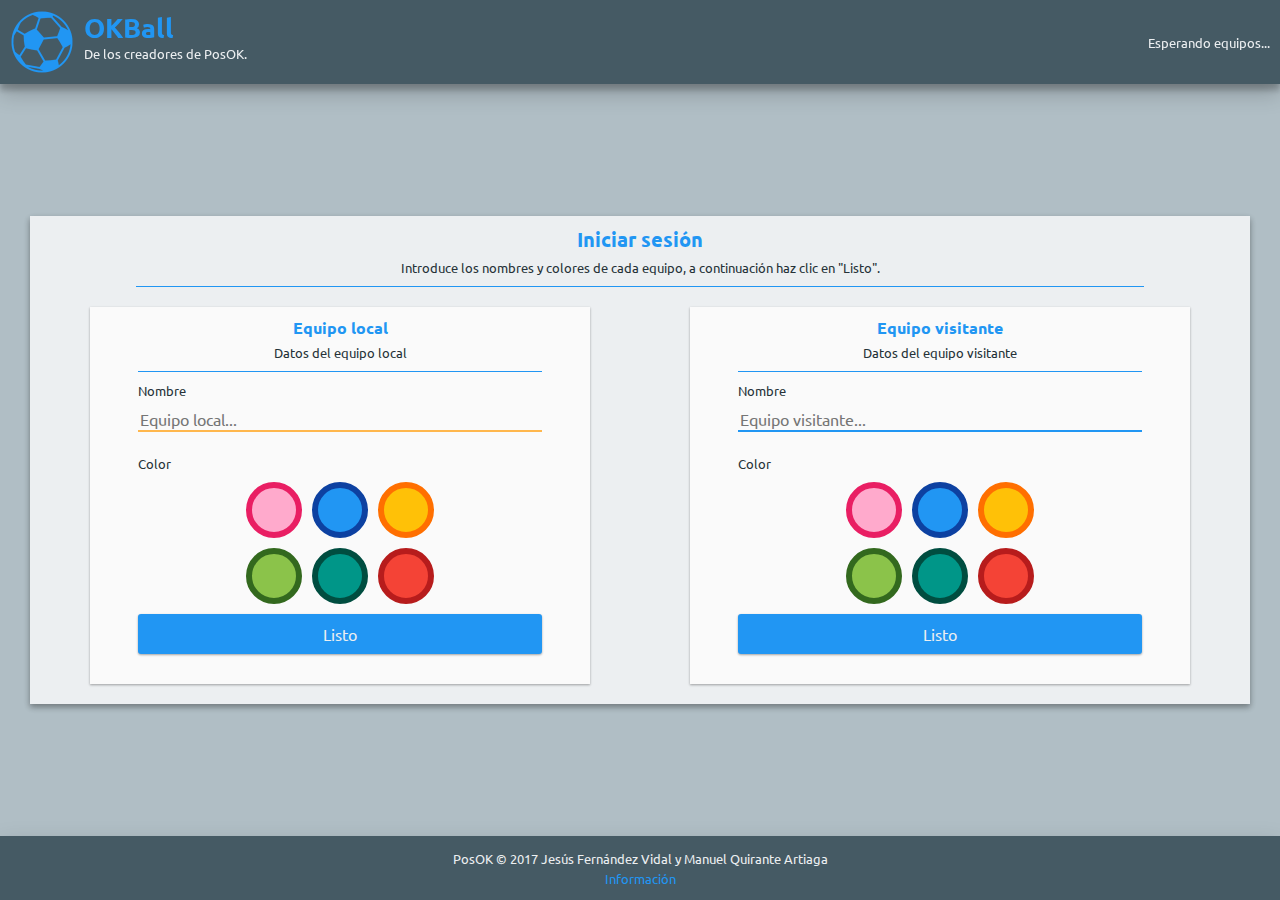
==== commit 3f92c9f9: "Estructura del juego" ====
--- a/index.html
+++ b/index.html
@@ -8,7 +8,7 @@
 		<link rel="stylesheet" type="text/css" href="css/estilos.css">
 		<link rel="stylesheet" type="text/css" href="css/forms.css">
 		<script src="js/index.js" async defer></script>
-		<title>Login - PosOK</title>
+		<title>Inicio - OKBall</title>
 	</head>
 	<body>
 		<input type="checkbox" id="burger-ckb">
@@ -16,10 +16,10 @@
 			<div>
 				<label for="burger-ckb"><i class="material-icons">&#xE5CF;</i></label>
 				<div id="logo-container">
-					<img src="img/logo.png" height="500" width="500" alt="Logo PosOK">
+					<img src="img/logo.png" height="500" width="500" alt="Logo OKBall" onclick="window.location.href = 'index.html';">
 					<div>
-						<h1>PosOK</h1>
-						<p>Comenta y dale a OK.</p>
+						<h1>OKBall</h1>
+						<p>De los creadores de PosOK.</p>
 					</div>
 				</div>
 			</div>
--- a/css/estilos.css
+++ b/css/estilos.css
@@ -27,6 +27,7 @@
 {
 	max-width: 100%;
 	max-height: 100%;
+	display: inline-block;
 }
 
 h1, h2, h3, h4, h5, h6, p
@@ -135,6 +136,11 @@
 {
 	color: #2196F3;
 	font-weight: bold;
+}
+
+.texto-grande
+{
+	font-size: 2em;
 }
 
 .color-0
@@ -281,6 +287,7 @@
 			margin-right: 10px;
 			width: 64px;
 			height: 64px;
+			cursor: pointer;
 		}
 
 		#logo-container>div
@@ -382,6 +389,42 @@
 			margin: 10px auto;
 			display: block;
 		}
+
+		/*JUEGO*/
+		#zona-marcador,
+		#zona-campo
+		{
+			display: flex;
+			justify-content: center;
+		}
+
+		#zona-campo
+		{
+			margin: 10px 0;
+		}
+
+		#zona-fichas
+		{
+			display: flex;
+			flex-flow: row wrap;
+			justify-content: space-around;
+		}
+
+			#zona-fichas>div
+			{
+				width: 45%;
+				min-width: 194px;
+				max-width: 268px;
+
+				flex-direction: row;
+				justify-content: center;
+			}
+
+				#zona-fichas>div>img:not(:last-of-type)
+				{
+					margin-right: 6px;
+				}
+
 		
 		/*Article solo con texto */
 		main .texto
